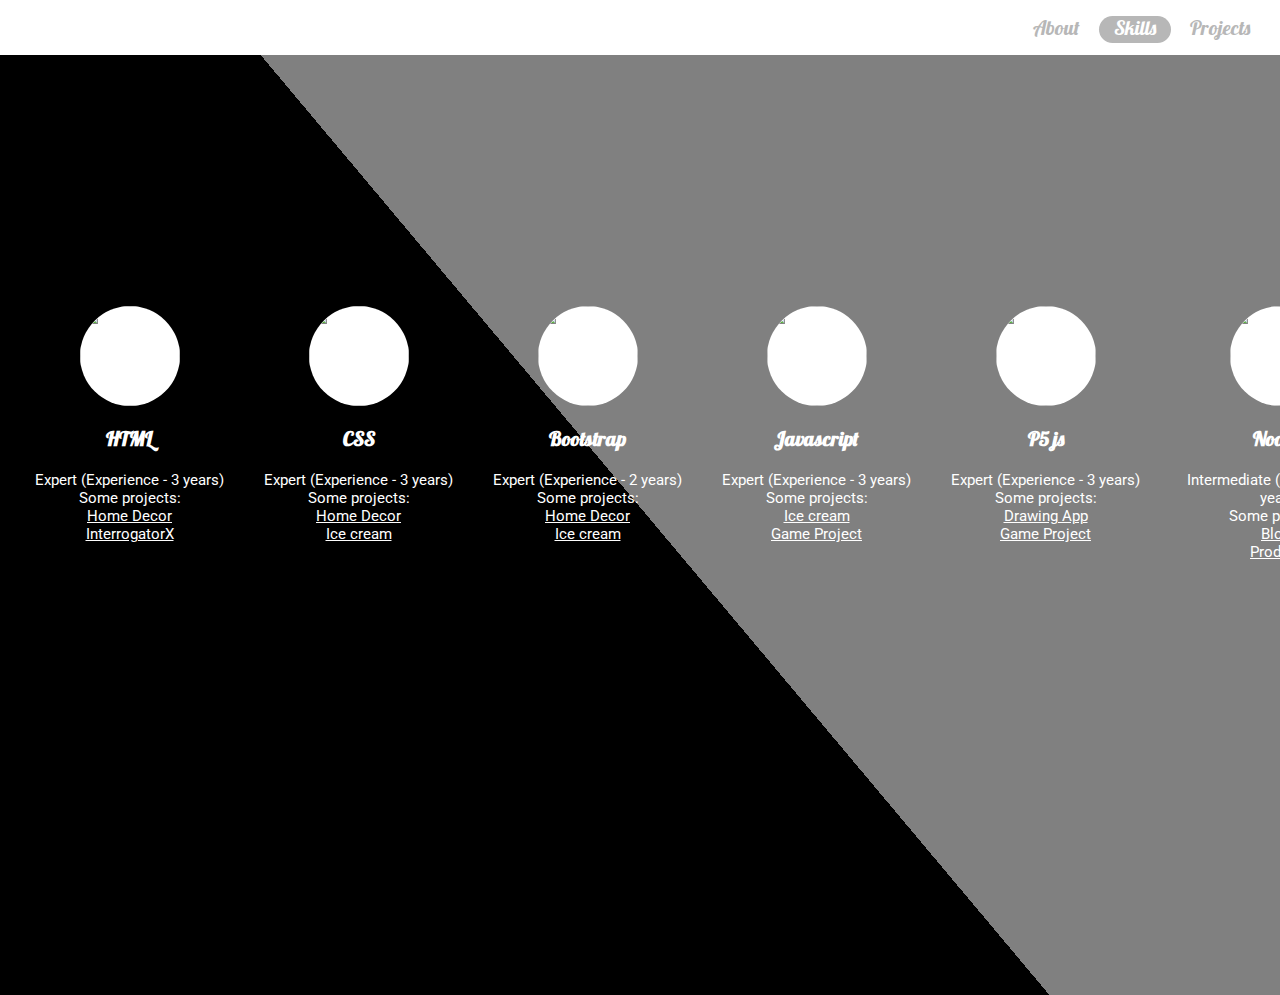
==== skills.html @ 2ac1730e "Add files via upload" ====
<html>
    <head>
        <meta charset="UTF-8">
        <title> Portfolio </title>

        <!--Font awesome-->
        <link rel="stylesheet" href="https://cdnjs.cloudflare.com/ajax/libs/font-awesome/6.2.0/css/all.min.css">
  
        <link rel="preconnect" href="https://fonts.googleapis.com">
        <link rel="preconnect" href="https://fonts.gstatic.com" crossorigin>

        <!--roboto font-->
        <link href="https://fonts.googleapis.com/css2?family=Raleway:wght@400;500;700&family=Roboto:wght@100;300;500;900&display=swap" rel="stylesheet">

        <!--lobster font-->
        <link href="https://fonts.googleapis.com/css2?family=Lobster&display=swap" rel="stylesheet">
        
        <!--custom stylesheet-->
        <link rel="stylesheet" href="style/style.css">
        <link rel="stylesheet" href="style/skills.css">
  
  </head>

  <body>

    <!--Navigation Bar-->
    <nav> 
      <label for="toggle">&#9776;</label>
      <input type="checkbox" id= "toggle"/>
      <div id = "menu">
          <ol>
              <li><a href="index.html">About</a></li>
              <li class="selected"><a href="skills.html">Skills</a></li>
              <li><a href="projects.html">Projects</a></li>
          </ol>
      </div>
    </nav>

    <div class="background">
        
        <div class="skills-container">

            <div class="skillname">
                <img src="https://play-lh.googleusercontent.com/vzHVyL8G7birnPZ0zuCQQ2uDxuLIXzYOUGjFDFzIqfx-ww1fq8IysoEiWzhWI3Dw08g=w600-h300-pc0xffffff-pd" class="skillimg">
                <div class="skilldata">
                    <h3> HTML </h3>
                    <p> Expert (Experience - 3 years) <br>
                        Some projects: <br>
                        <a href="project/homeDecor.html"> Home Decor</a> <br>
                        <a href="project/interrogatorX.html"> InterrogatorX </a> 
                    </p>
                </div>
            </div>

            <div class="skillname">
                <img src="https://encrypted-tbn0.gstatic.com/images?q=tbn:ANd9GcTSHQ3xsOUlFeAIGuhb97vPopiN7JwApQmuOool1PHf3A&s" class="skillimg">
                <div class="skilldata">
                    <h3> CSS </h3>
                    <p> Expert (Experience - 3 years) <br>
                        Some projects: <br>
                        <a href="project/homeDecor.html"> Home Decor</a> <br>
                        <a href="project/icecream.html"> Ice cream</a> 
                    </p>
                </div>
            </div>

            <div class="skillname">
                <img src="https://img.freepik.com/premium-vector/bootstrap-flat-logo-vector-illustration_582637-461.jpg" class="skillimg">
                <div class="skilldata">
                    <h3> Bootstrap </h3>
                    <p> Expert (Experience - 2 years) <br>
                        Some projects: <br>
                        <a href="project/homeDecor.html"> Home Decor</a> <br>
                        <a href="project/icecream.html"> Ice cream</a> 
                    </p>
                </div>
            </div>

            <div class="skillname">
                <img src="https://logos-world.net/wp-content/uploads/2023/02/JavaScript-Logo.png" class="skillimg">
                <div class="skilldata">
                    <h3> Javascript </h3>
                    <p> Expert (Experience - 3 years) <br>
                        Some projects: <br>
                        <a href="project/icecream.html"> Ice cream</a> <br>
                        <a href="project/gameProject.html"> Game Project</a> 
                    </p>
                </div>
            </div>

            <div class="skillname">
                <img src="https://miro.medium.com/v2/resize:fit:300/1*h9G7gjWQeQVwqkbhHVvOQg.png" class="skillimg">
                <div class="skilldata">
                    <h3> P5 js </h3>
                    <p> Expert (Experience - 3 years) <br>
                        Some projects: <br>
                        <a href="project/paint.html"> Drawing App</a> <br>
                        <a href="project/gameProject.html"> Game Project</a> 
                    </p>
                </div>
            </div>

            <div class="skillname">
                <img src="https://cdn.freebiesupply.com/logos/thumbs/2x/nodejs-1-logo.png" class="skillimg">
                <div class="skilldata">
                    <h3> Node js </h3>
                    <p> Intermediate (Experience - 2 years) <br>
                        Some projects: <br>
                        <a href="project/blog.html"> Blogs </a> <br>
                        <a href="project/products.html"> Products </a> 
                    </p>
                </div>
            </div>

            <div class="skillname">
                <img src="https://encrypted-tbn0.gstatic.com/images?q=tbn:ANd9GcR8Sx7h5pm1JvwMrZdHliRw2NfBmNcFl1Z3SJ10jLPYFQ&s" class="skillimg">
                <div class="skilldata">
                    <h3> jQuery </h3>
                    <p> Intermediate (Experience - 1 year) <br>
                        Some projects: <br>
                        <a href="project/icecream.html"> Ice cream</a> 
                    </p>
                </div>
            </div>

            <div class="skillname">
                <img src="https://cdn4.iconfinder.com/data/icons/logos-3/600/React.js_logo-512.png" class="skillimg">
                <div class="skilldata">
                    <h3> React.js </h3>
                    <p> Beginner (Experience &lt; 1 year) <br>
                        Some projects: <br>
                        <a href="project/icecream.html"> Ice cream</a>
                    </p>
                </div>
            </div>

            <div class="skillname">
                <img src="https://encrypted-tbn0.gstatic.com/images?q=tbn:ANd9GcREgQwfpYSEQvURcb0ZW1hzLpVjW8un-1ru1VjHIFc&s" class="skillimg">
                <div class="skilldata">
                    <h3> Express </h3>
                    <p> Intermediate (Experience - 2 years) <br>
                        Some projects: <br>
                        a href="project/blog.html"> Blogs </a> <br>
                        <a href="project/products.html"> Products </a> 
                    </p>
                </div>
            </div>

            <div class="skillname">
                <img src="https://1000logos.net/wp-content/uploads/2020/08/MySQL-Logo.jpg" class="skillimg">
                <div class="skilldata">
                    <h3> MySQL </h3>
                    <p> Intermediate (Experience - 2 years) <br>
                        Some projects: <br>
                        <a href="project/products.html"> Products </a> 
                    </p>
                </div>
            </div>

            <div class="skillname">
                <img src="https://encrypted-tbn0.gstatic.com/images?q=tbn:ANd9GcRW9PyWUv4OcfMs1em3R5IPrH7_xLDshxRcglgBd5gu1g&s" class="skillimg">
                <div class="skilldata">
                    <h3> MongoDB </h3>
                    <p> Beginner (Experience - 1 years) <br>
                        Some projects: <br>
                        <a href="project/blog.html"> Blogs </a> 
                    </p>
                </div>
            </div>

            <div class="skillname">
                <img src="https://logos-world.net/wp-content/uploads/2021/10/Python-Symbol.png" class="skillimg">
                <div class="skilldata">
                    <h3> Python </h3>
                    <p> Expert (Experience - 3 years) <br>
                        Some projects: <br>
                        <a href="project/restaurantsales.html"> Restaurant Sales </a> <br>
                        <a href="project/interrogatorX.html"> InterrogatorX</a> <br>
                        <a href="project/carDetection.html"> Car Detection</a> <br>
                    </p>
                </div>
            </div>

            <div class="skillname">
                <img src="https://www.probytes.net/wp-content/uploads/2018/10/flask-logo-png-transparent.png" class="skillimg">
                <div class="skilldata">
                    <h3> Flask</h3>
                    <p> Beginner (Experience  &lt; 1 year) <br>
                        Some projects: <br>
                        <a href="project/interrogatorX.html"> InterrogatorX</a> <br>
                    </p>
                </div>
            </div>

            <div class="skillname">
                <img src="https://makemeanalyst.com/wp-content/uploads/2017/09/Python-libraries-for-data-analysis.png" class="skillimg">
                <div class="skilldata">
                    <h3> Python Data Analysis</h3>
                    <p> Expert (Experience - 3 years) <br>
                        Some projects: <br>
                        <a href="project/restaurantsales.html"> Restaurant Sales </a>
 
                    </p>
                </div>
            </div>

            <div class="skillname">
                <img src="https://pyimagesearch.com/wp-content/uploads/2014/01/top_python_libraries_2014.png" class="skillimg">
                <div class="skilldata">
                    <h3> AI using python </h3>
                    <p> Intermediate (Experience - 1 year) <br>
                        Some projects: <br>
                        <a href="project/interrogatorX.html"> InterrogatorX</a> 
                    </p>
                </div>
            </div>

            <div class="skillname">
                <img src="https://1.bp.blogspot.com/-W_EnnKq-L4s/X9ttDpEsAsI/AAAAAAAFld8/prjFoukFyisGbuQQ8z-1ZduB7UDe0PzrwCLcBGAsYHQ/s671/opencv-ffmpeg.png" class="skillimg">
                <div class="skilldata">
                    <h3> Signal Processing using python </h3>
                    <p> Intermediate (Experience - 1 year) <br>
                        Some projects: <br>
                        <a href="project/carDetection.html"> Car Detection</a>
                    </p>
                </div>
            </div>

            <div class="skillname">
                <img src="https://w7.pngwing.com/pngs/46/626/png-transparent-c-logo-the-c-programming-language-computer-icons-computer-programming-source-code-programming-miscellaneous-template-blue.png" class="skillimg">
                <div class="skilldata">
                    <h3> C++ </h3>
                    <p> Intermediate (Experience - 2 years) <br>
                        Some projects: <br>
                        <a href="project/djAudioApp.html"> DJ Audio App</a>
                    </p>
                </div>
            </div>




        </div>

 
    </div>
      
    
  </body>

</html>
---- style/style.css ----
/*Mobile Size*/
@media only screen and (max-width: 1000px){
body{
  padding:none;
  margin:0px;
}

h1{
    font-family: 'Lobster', sans-serif;
    font-size: 80px;
}

h2{
  font-family: 'Lobster', sans-serif;
  font-size : 20px;
}

h3{
  font-family: 'Lobster', sans-serif;
  font-size: 15px;
}

p{
  font-family: 'Roboto', sans-serif;
  font-size: 12px;
}


/*--Navigation bar properties--*/
nav{
  background:white;
  text-align:left;
  width:100%;
  height: auto;
  margin:0px;
}

label{
  display: block;
  cursor: pointer;
  font-size:28px;
  color: black;
  position: relative;
  text-align: left;
  padding: 10px 15px 10px 15px;
}

#toggle{
display: none;
}

nav #menu{
  display: none;
  border-radius: 0px;
  width:100%;
  clear: center;
}

/*--Navigation list propeties--*/
nav ol{
  border:none;
  list-style:none;
  text-align:left;    
  margin-left: -30px;
  padding-right:15px;
}

nav li{
  display:block;
  border:none;
  padding:10px;    
}

nav li a {
  font-family: 'Lobster', sans-serif;
  font-style: normal;
  text-decoration: none;
  font-variant: normal;
  font-weight: normal;
  font-size: 1em;
  color: rgb(183, 183, 183);
  display:inline-block;  
}

nav li a:hover{
  color:grey;
  text-decoration: none;
}

.selected{
  background-color: rgb(183, 183, 183);
  border-radius: 10px
}

.selected a{
  color: white;
}


#toggle:checked + #menu{
  display: block;
}

.background{
  width:100%;
  min-height:100vh;
  background-image: -webkit-linear-gradient(40deg,  black 50%,  grey 30%, grey 20%);
  text-align: center;
  padding: 20px 15px;
  color:white;
}


}

/*Tablet and desktop*/

@media only screen and (min-width: 1001px){

body{
  padding:0px;
  margin:0px;
}

h1{
    font-family: 'Lobster', sans-serif;
    font-size: 80px;
}

h2{
  font-family: 'Lobster', sans-serif;
  font-size : 40px;
}

h3{
  font-family: 'Lobster', sans-serif;
  font-size: 20px;
}

p{
  font-family: 'Roboto', sans-serif;
  font-size: 15px;
}

/*--Navigation bar propeties--*/
nav{
  background:rgb(255, 255, 255);
  text-align:right;
  width:100%;
  margin:none;
  padding:5px;
}

label{
  margin: 0 40px 0 0;
  font-size: 26px;   
  text-align: right;
  display: none;
}

#toggle{
  display: none;
}


/*--Navigation list propeties--*/
nav ol{
  border:none;
  list-style:none;
  margin:0;
  padding-right:20px;
  text-align:right;   
}

nav li{
  display:inline;
  border: none;
  padding:5px;
}

nav li a {
  font-family: 'Lobster', sans-serif;
  font-style: normal;
  text-decoration: none;
  font-variant: normal;
  font-weight: normal;
  font-size: 1.25rem;
  color:rgb(183, 183, 183);
  display:inline-block;
  margin:10px;   
}

nav li a:hover{
  color:grey;
  text-decoration: none;
}

.selected{
  background-color: rgb(183, 183, 183);
  border-radius: 20px;
}

.selected a{
  color: white;
}


#toggle:checked + #menu{
  display: block;
}

.background{
  width:100%;
  min-height:100vh;
  background-image: -webkit-linear-gradient(40deg,  black 50%,  grey 30%, grey 20%);
  text-align: center;
  padding: 20px 15px;
  color:white;
}



}
---- style/skills.css ----
/*Mobile Size*/
@media only screen and (max-width: 1000px){

    .background a{
        color:white;
      }
      
      .background a:hover{
        color:lightgrey;
      }

    .skills-container{
        display: flex; /* Use flexbox to make skills appear inline */
        overflow-x: auto; /* Add a horizontal scrollbar when skills overflow */
        max-width: 100%;
        overflow-x: auto;
        position: absolute;
        top: 50%;
        transform: translate(0%, -50%);
    }

    .skills-container::-webkit-scrollbar {
        width: 10px;
    }
  
    .skills-container::-webkit-scrollbar-thumb {
        background: lightgrey; /* Color of the thumb */
        border-radius: 10px;
    }
  
     .skills-container::-webkit-scrollbar-thumb:hover {
        background: #888; /* Color of the thumb on hover */
    }
  
    /* Style the scrollbar for non-webkit browsers (Firefox, Edge) */
    .skills-container {
        scrollbar-width: thin;
        scrollbar-color: #888 #333; /* Color of the thumb and the track */
    }
  
    .skills-container::-webkit-scrollbar-track {
        background: #333; /* Color of the track */
    }


    .skillname{
        flex: 0 0 auto; /* Allow skills to shrink if needed, but not grow */
        float:left;
        text-align: center;
        margin:10px 20px;
        max-width: 200px;
    }

    .skillimg{
        width:100px;
        height:100px;
        object-fit: cover;
        border-radius: 50%;
        background-color: white;
    }

    .skilldata{
        text-align: center;
    }


}
    
/*Tablet and desktop*/
    
@media only screen and (min-width: 1001px){

    .background a{
        color:white;
      }
      
      .background a:hover{
        color:lightgrey;
      }

    .skills-container{
        display: flex; /* Use flexbox to make skills appear inline */
        overflow-x: auto; /* Add a horizontal scrollbar when skills overflow */
        max-width: 100%;
        overflow-x: auto;
        position: absolute;
        top: 50%;
        transform: translate(0%, -50%);
    }

    .skills-container::-webkit-scrollbar {
        width: 10px;
    }
  
    .skills-container::-webkit-scrollbar-thumb {
        background: lightgrey; /* Color of the thumb */
        border-radius: 10px;
    }
  
     .skills-container::-webkit-scrollbar-thumb:hover {
        background: #888; /* Color of the thumb on hover */
    }
  
    /* Style the scrollbar for non-webkit browsers (Firefox, Edge) */
    .skills-container {
        scrollbar-width: thin;
        scrollbar-color: #888 #333; /* Color of the thumb and the track */
    }
  
    .skills-container::-webkit-scrollbar-track {
        background: #333; /* Color of the track */
    }


    .skillname{
        flex: 0 0 auto; /* Allow skills to shrink if needed, but not grow */
        float:left;
        text-align: center;
        margin:10px 20px;
        max-width: 200px;
    }

    .skillimg{
        width:100px;
        height:100px;
        object-fit: cover;
        border-radius: 50%;
        background-color: white;
    }

    .skilldata{
        text-align: center;
    }

}
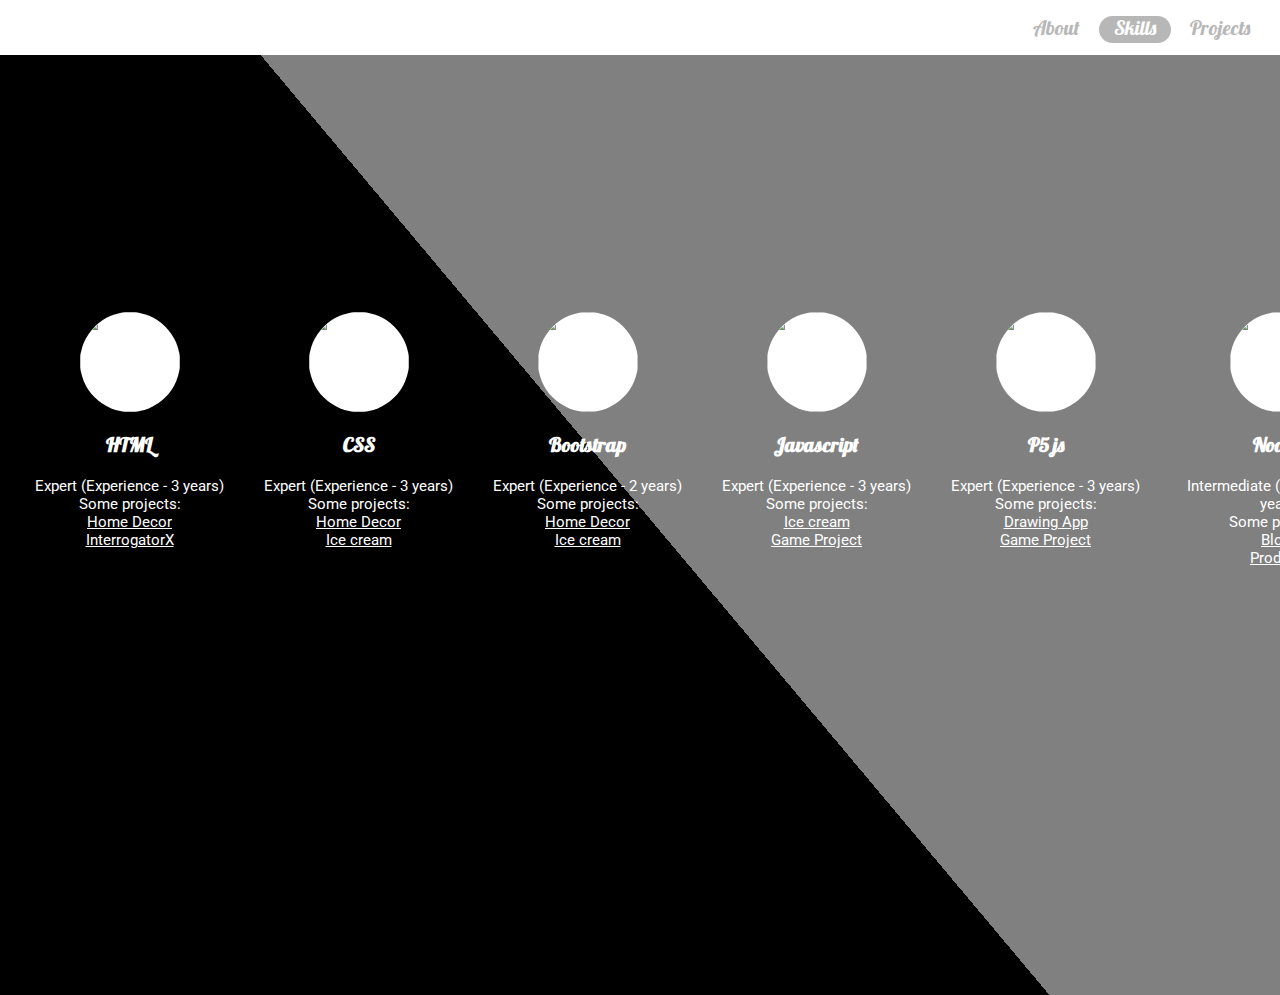
==== commit d03f67c6: "Update skills.html" ====
--- a/skills.html
+++ b/skills.html
@@ -140,7 +140,7 @@
                     <h3> Express </h3>
                     <p> Intermediate (Experience - 2 years) <br>
                         Some projects: <br>
-                        a href="project/blog.html"> Blogs </a> <br>
+                        <a href="project/blog.html"> Blogs </a> <br>
                         <a href="project/products.html"> Products </a> 
                     </p>
                 </div>
